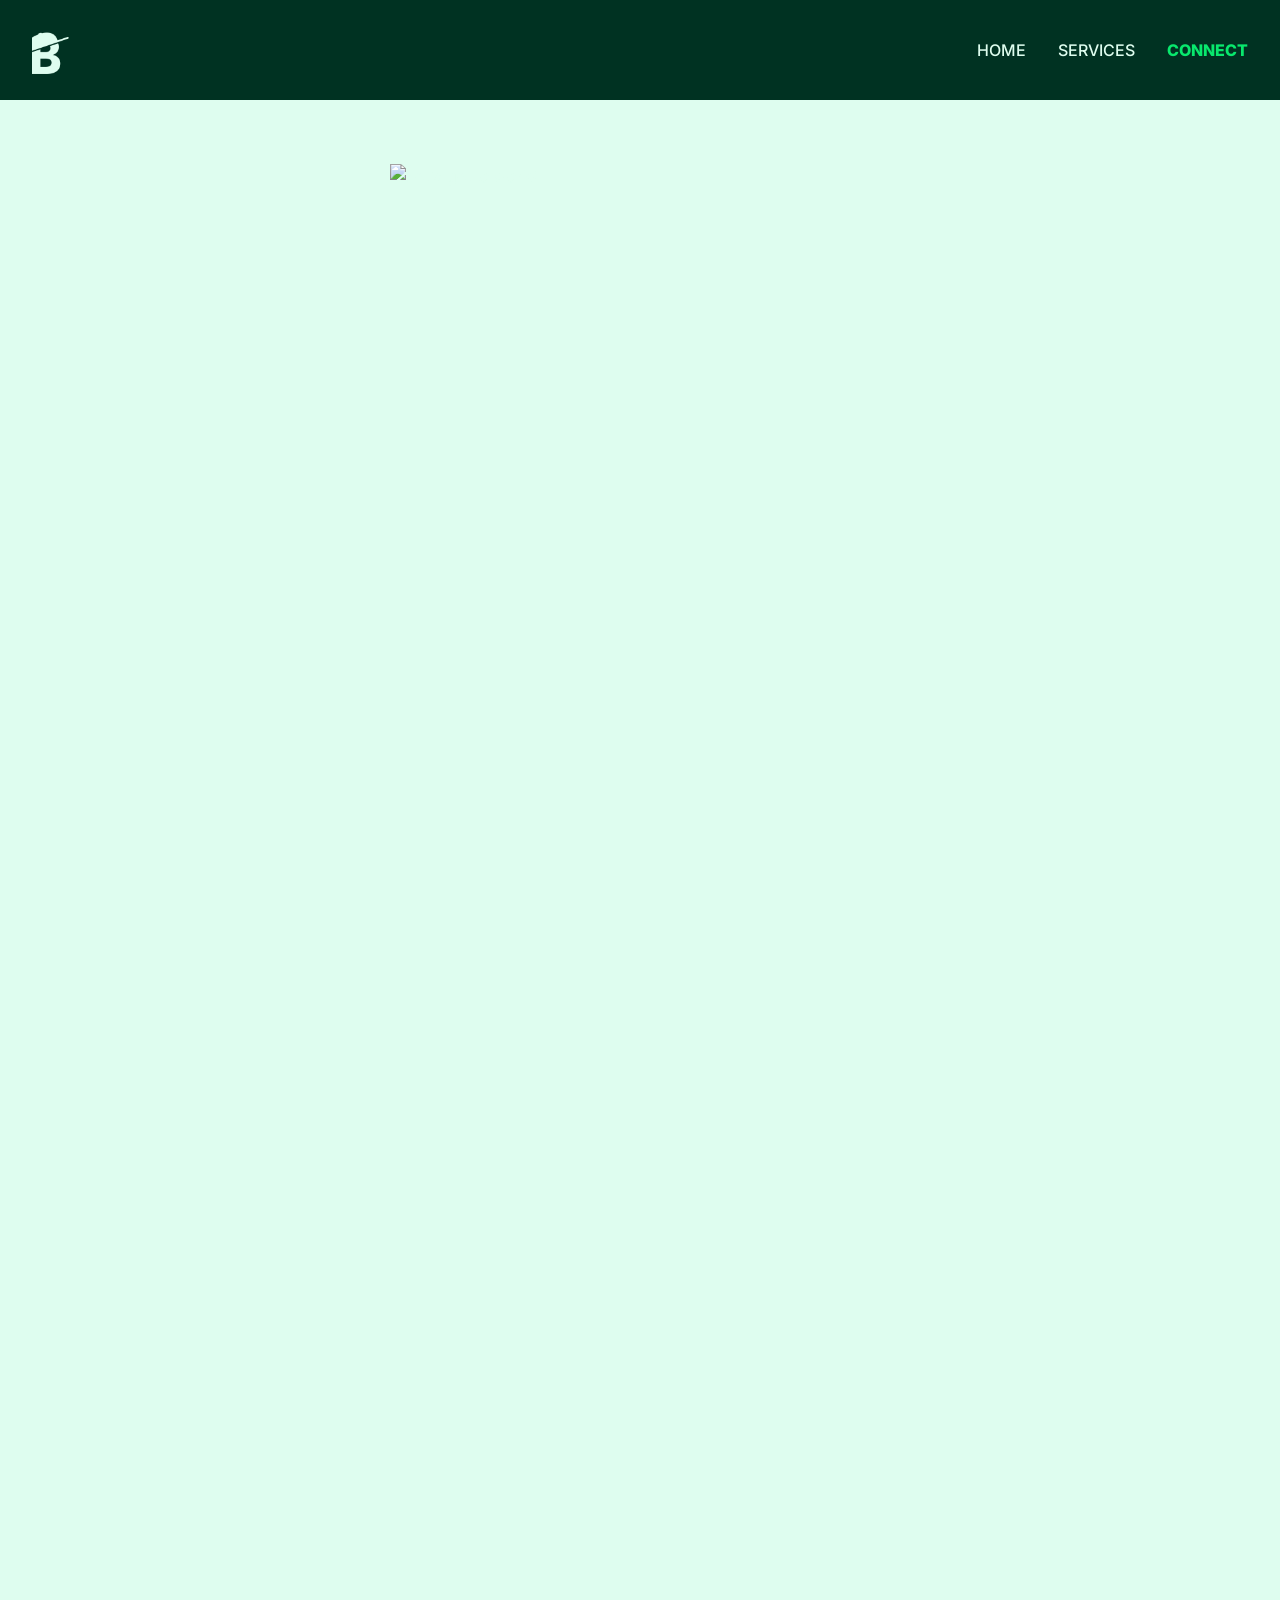
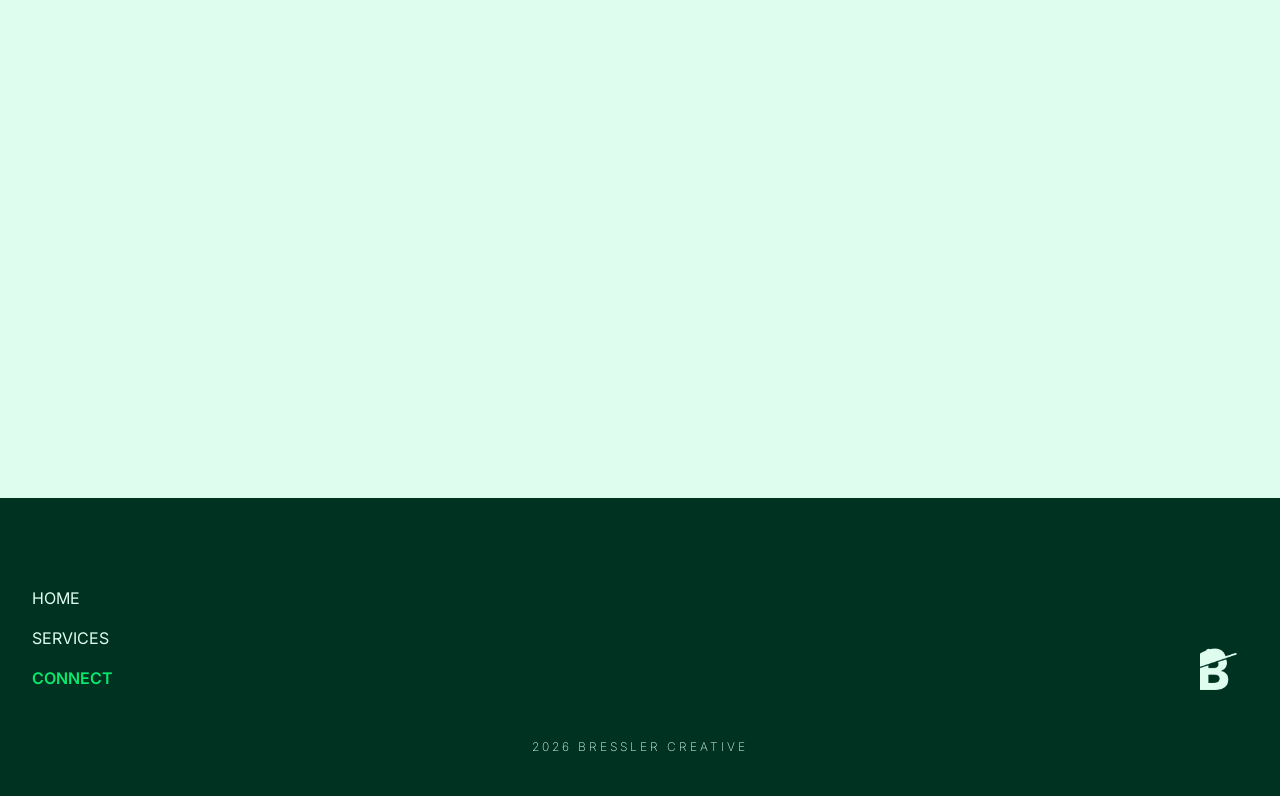
==== connect.html @ 0033cb15 "Add files via upload" ====
<!DOCTYPE html>

<html lang="en">

<head>

    <meta charset="UTF-8">
    <!-- browser page title -->
    <title>Bressler Creative | Connect</title>
    <!-- browser page icon -->
    <link rel="icon" href="assets/favicons/favicon.ico" type="image/x-icon">
    <!-- css -->
    <link rel="stylesheet" href="styles/clean.css">
    <!-- google fonts -->
    <link rel="preconnect" href="https://fonts.googleapis.com">
    <link rel="preconnect" href="https://fonts.gstatic.com" crossorigin>
    <link href="https://fonts.googleapis.com/css2?family=Caveat:wght@400;700&display=swap" rel="stylesheet">
    <link href="https://fonts.googleapis.com/css2?family=Inter:ital,opsz,wght@0,14..32,100..900;1,14..32,100..900&display=swap" rel="stylesheet">
    <!-- google material icons -->
    <link rel="stylesheet" href="https://fonts.googleapis.com/css2?family=Material+Symbols+Outlined:opsz,wght,FILL,GRAD@20..48,100..700,0..1,-50..200" />
    <link href="https://fonts.googleapis.com/css2?family=Material+Symbols+Outlined&display=block" rel="stylesheet">
    <!-- meta site info -->
    <meta name="viewport" content="width=device-width, initial-scale=1.0">
    <meta name="author" content="Derek Bressler">
    <meta name="description" content="Personal website for Derek Bressler, creative professional, UX designer, illustrator, brand identity designer">
    <meta name="keywords" content="HTML, CSS, JavaScript, poertfolio, design, illustration, creative professional, Derek Bressler">

</head>

<body>

    <main>

        <header>

            <a href="index.html" id="logo-link">
                <div id="headerlogo"></div>
            </a>
    
            <input type="checkbox" id="menu-toggle" class="menu-toggle">
            
            <div class="menu-overlay"></div>
    
            <label for="menu-toggle" class="hamburger">
                <span></span>
                <span></span>
                <span></span>
            </label>
    
            <nav class="nav-menu">
                <label for="menu-toggle" class="close-icon">&times;</label>
                <ul>
                    <li><a href="index.html">HOME</a></li>
                    <li><a href="services.html">SERVICES</a></li>
                    <li><a href="connect.html" class="active">CONNECT</a></li> 
                </ul>
            </nav>
            
        </header>

        <div id="connect-container">

            <div id="lgtw">
                <img src="../bc-2026/assets/lgtw-darkgreen.png" alt="Let's get to work!">
            </div>

            <div id="form-container">
                <iframe src="https://docs.google.com/forms/d/e/1FAIpQLSd0hB4G4mocJvOqsoNtzuZts_WjbhgNzLXTEQDC_YWdxOUZbg/viewform?embedded=true" 
                width="640" 
                height="3000" 
                frameborder="0" 
                marginheight="0" 
                marginwidth="0">Loading…
                </iframe>
            </div>

        </div>
            
        <footer>

            <div id="footer-container">
    
                <div id="footernav">
                    <a href="index.html">HOME</a>
                    <a href="services.html">SERVICES</a>
                    <a href="connect.html" class="active">CONNECT</a>
                </div>
    
                <a href="index.html" id="footerlogo"></a>
    
            </div> 
    
            <div id="footerinfo">
                <p class="caption">2026 BRESSLER CREATIVE</p>
            </div>

        </footer>

    </main>

</body>

</html>
---- styles/clean.css ----
/*   Universal styles   */ 
/* ~~~~~~~~~~~~~~~~~~~~~~~~~~~~~~~~~~~~~~~~~~~ */ 
/* ~~~~~~~~~~~~~~~~~~~~~~~~~~~~~~~~~~~~~~~~~~~ */ 
/* ~~~~~~~~~~~~~~~~~~~~~~~~~~~~~~~~~~~~~~~~~~~ */ 

* {
    box-sizing: border-box;
    margin: 0px;
    padding: 0px;
} 

body {
    min-height: 100vh;
    width: 100%;
    overflow-x: hidden;
    background-color: #003222;

    color: #defdef;
    font-family: 'inter', sans-serif;
    font-size: 16px;
    font-weight: 500;
    line-height: 1.5;
} 

.spacer64 {
    width: 100%;
    height: 64px;
}

/* color styles 
-------------------------------------------------

#003222 - night-pine 
#08e86d - lazer-green 
#defdef - seafoam 

*/

/*   Type styles   */ 
/* ~~~~~~~~~~~~~~~~~~~~~~~~~~~~~~~~~~~~~~~~~~~ */ 

h1 {
    font-weight: 600;
    color: #defdef;
    margin: 16px 0;
    text-align: center;
    font-size: 32px;
    letter-spacing: 4px;
}

@media (min-width: 720px) {
    
    h1 {
        font-weight: 600;
        color: #defdef;
        margin: 16px 0;
        text-align: center;
        font-size: 48px;
        letter-spacing: 6px;
    }

}

@media (min-width: 1400px) {
    
    h1 {
        font-weight: 600;
        color: #defdef;
        margin: 16px 0;
        text-align: center;
        font-size: 80px;
        letter-spacing: 8px;
    }

}

h2 {
    font-weight: 900;
    color: #defdef;
    margin: 16px 0;
    text-align: center;
    font-size: 20px;
    letter-spacing: 4px;
}

h3 {
    font-weight: 700;
    color: #defdef;
    margin: 16px 0;
    text-align: center;
    font-size: 16px;
    letter-spacing: 2px;
}

p {
    font-weight: 500;
    color: #defdef;
    margin: 8px 0;
    text-align: center;
} 

.caption {
    font-family: 'inter', sans-serif;
    font-size: 12px;
    font-weight: 200;
    color: #defdef;
    margin: 8px 0;
    text-align: center;
    letter-spacing: 3px;
}

.headline {
    padding: 16px 0;
}

.highlight {
    color: #08e86d;
} 

.dark {
    color: #003222;
} 

.services-txt {
    font-size: 20px;
    font-weight: 300;
    line-height: 40px;
    margin: 0;
}

.aboutname {
    color: #003222;
    font-weight: 700;
    margin: 16px 0;
    text-align: center;
    font-size: 16px;
    letter-spacing: 1px;
}

/*   Components - Universal   */
/* ~~~~~~~~~~~~~~~~~~~~~~~~~~~~~~~~~~~~~~~~~~~ */ 

header {
    height: 100px;
    padding: 0 32px;
    background-color: #003222;
    width: 100%;
    display: flex;
    align-items: center;
    justify-content: space-between;
    position: relative;
    z-index: 1000;
}

#logo-link {
    display: inline-block;
    text-decoration: none;
    line-height: 0;
}

#headerlogo {
    height: 48px;
    width: 48px;
    cursor: pointer;
    background-image: url('../assets/bc-logo-seafoam.png'); 
    background-size: contain;
    background-repeat: no-repeat;
    background-position: center;
}

#headerlogo:hover {
    background-image: url('../assets/bc-logo-lazergreen.png'); 
}

.nav-menu ul {
    list-style: none;
    display: flex;
    gap: 32px;
}

.nav-menu a {
    text-decoration: none;
    color: #defdef;
    transition: 0.3s;
}

.nav-menu a:hover {
    color: #08e86d;
    font-weight: 800; 
}

.nav-menu a.active {
    color: #08e86d !important; 
    font-weight: 800;           
    transition: none;          
}

.menu-toggle, .hamburger, .close-icon {
    display: none;
}

@media (max-width: 1024px) {
    
    .hamburger {
        display: flex;
        flex-direction: column;
        gap: 6px;
        cursor: pointer;
    }

    .hamburger span {
        width: 24px;
        height: 2px;
        background-color: #defdef;
    }

    .hamburger:hover span {
        background-color: #08e86d;
    }

    .nav-menu {
        position: fixed;
        top: 0;
        right: -100%; 
        width: 240px;
        height: 100vh;
        background-color: #003222;
        padding: 116px 32px;
        box-shadow: -10px 0 30px rgba(0,0,0,0.1);
        transition: right 0.3s ease-in-out;
        z-index: 999;
    }

    .nav-menu ul {
        flex-direction: column;
        gap: 32px;
    }

    .menu-overlay {
        position: fixed;
        top: 0;
        left: 0;
        width: 100vw;
        height: 100vh;
        background-color: rgba(0, 0, 0, 0.4); 
        opacity: 0;
        visibility: hidden;
        transition: opacity 0.3s ease;
        z-index: 998; 
    }

    .close-icon {
        display: block;
        position: absolute;
        top: 32px;
        right: 32px;
        font-size: 40px;
        color: #defdef;
        cursor: pointer;
        line-height: 1;
    }

    .close-icon:hover {
        color: #08e86d;
    }

    .menu-toggle:checked ~ .nav-menu {
        right: 0;
    }

    .menu-toggle:checked ~ .menu-overlay {
        opacity: 1;
        visibility: visible;
    }

    body {
        overflow-x: hidden;
    }
}

footer {
    background-color: #003222;
    padding: 80px 32px 32px 32px;
    display: flex;
    flex-direction: column;
    gap: 40px;
} 

#footer-container {
    display: flex;
    flex-direction: column; /* Mobile default: stacked */
    align-items: center;
    gap: 20px;
}

#footernav {
    display: flex;
    flex-direction: column; 
    align-items: center; 
    gap: 16px;
}

#footernav a {
    text-decoration: none;
    color: #defdef; 
    font-weight: 400;
}

#footernav a:hover {
    text-decoration: none;
    color: #08e86d; 
    font-weight: 600;
}

#footernav a.active {
    text-decoration: none;
    color: #08e86d; 
    font-weight: 600;
}

#footerlogo {
    display: none;
}

#footerlogo:hover {
    background-image: url('../assets/bc-logo-lazergreen.png');
}

#footerinfo {
    text-align: center;
    width: 100%;
    color: #defdef;
    cursor: default;
}

/* --- Footer - Responsive Switch (desktop/tablet) --- */
@media (min-width: 600px) {
    
    #footer-container {
        display: flex;
        flex-direction: row; 
        justify-content: space-between;
        align-items: flex-end;
    }

    #footernav {
        align-items: flex-start; 
    }

    #footerlogo {
        display: block;
        margin-top: 64px;
        width: 48px;
        height: 48px;
        background-image: url('../assets/bc-logo-seafoam.png');
        background-size: contain;
        background-repeat: no-repeat;
        background-position: right bottom;
    }
}

a {
    text-decoration: none;
}

.btn-container {
    background-color: #003222;
    display: flex;
    flex-direction: column;
    align-items: center;
    width: 100%;
    padding: 0 32px;
}

.btn {
    background-color: #003222;
    color: #08e86d;
    border: 3px solid #08e86d; 
    border-radius: 8px;
    font-weight: 700;
    margin: 16px;
    padding: 16px;
    width: 100%;
    min-width: 266px;
    max-width: 400px;

    letter-spacing: 0.1em;
    cursor: pointer;
    transition: 0.3s;
    
    display: inline-flex;
    justify-content: space-between;
    gap: 16px;
    align-items: center;
}

.btn:hover {
    background-color: #08e86d;
    color: #003222;
}

/* Optional: Fine-tune icon size to match text */
.material-symbols-outlined {
    font-size: 24px;
    font-variation-settings: 'FILL' 0, 'wght' 400, 'GRAD' 0, 'opsz' 24;
}

/* --- Footer - Responsive Switch (desktop/tablet) --- */
@media (min-width: 720px) {
    
    .btn-container {
        display: flex;
        flex-direction: row;
        justify-content: center;
        padding: 32px;
    }
}

/* =========================================== */ 
/*   page - home - index.html   */
/* =========================================== */ 

#bc {
    background-color: #003222;
    display: flex;
    flex-direction: column;
    justify-content: center;
    align-content: center;
    width: 100%;
    padding: 0 32px 64px 32px;
}

#hello-container {
    background-color: #003222;
    display: flex;
    justify-content: center;
    align-items: center;
    overflow: hidden;
    width: 100%;
    height: 400px;
}

#hello-container img {
    background-color: #003222;
    object-fit: contain;
    height: 280px;
    padding: 32px 0;
}

#logo-container {
    background-color: #003222;
    display: flex;
    justify-content: center;
    align-items: center;
    overflow: hidden;
    width: 100%;
    padding: 32px 0;
}

#logo-img {
    background-color: #003222;
    object-fit: contain;
    height: 48px;
}

@media (min-width: 600px) {
    
    #hello-container {
        background-color: #003222;
        display: flex;
        justify-content: center;
        align-items: center;
        overflow: hidden;
        width: 100%;
        height: 600px;
    }

    #hello-container img {
        background-color: #003222;
        object-fit: contain;
        height: 500px;
        padding: 32px 0;
    }

    #logo-container {
        background-color: #003222;
        display: flex;
        justify-content: center;
        align-items: center;
        overflow: hidden;
        width: 100%;
    }

    #logo-img {
        background-color: #003222;
        object-fit: contain;
        height: 64px;
    }

}

@media (min-width: 1024px) {
    
    #hello-container {
        background-color: #003222;
        display: flex;
        justify-content: center;
        align-items: center;
        overflow: hidden;
        width: 100%;
        height: 720px;
    }

    #hello-container img {
        background-color: #003222;
        object-fit: contain;
        height: 720px;
        padding: 32px 0;
    }

    #logo-container {
        background-color: #003222;
        display: flex;
        justify-content: center;
        align-items: center;
        overflow: hidden;
        width: 100%;
    }

    #logo-img {
        background-color: #003222;
        object-fit: contain;
        height: 64px;
    }

}

/* =========================================== */ 
/*   page - services.html   */
/* =========================================== */ 

#services-pg-title {
    display: flex;
    flex-direction: column;
    align-items: center;
    align-content: center;
    width: 100%;
    padding: 80px 32px;
}

#about-section {
    background-color: #defdef;
    display: flex;
    flex-direction: column;
    align-items: center;
    align-content: center;
    width: 100%;
    padding: 64px 0 0 0;
}

#about-grid-container {
    display: grid;
    grid-template-columns: 1fr; 
    column-gap: 0px;
    place-items: center;
    width: 100%;
}

#about-desc {
    padding: 0 32px 64px 32px;
}

#about-desc p {
    max-width: 440px;
    text-align: center;
}

#about-pic {
    display: flex;
    align-items: center;
    justify-content: center;
    width: 100%;
    max-width: 540px;
    overflow: hidden;
    padding: 32px;
}

#about-pic img {
    background-color: #bcbcbc;
    object-fit: cover;
    width: 100%;
    border-radius: 16px;
    border: solid 2px #003222;
}

@media (min-width: 720px) {
    
    #about-section {
        background-color: #defdef;
        display: flex;
        flex-direction: column;
        align-items: center;
        align-content: center;
        width: 100%;
        padding: 64px 0 0 0;
    }
    
    #about-grid-container {
        display: grid;
        grid-template-columns: 1fr 1fr; 
        column-gap: 0px;
        max-width: 845px;
    }
    
    #about-desc {
        display: flex;
        align-items: center;
        justify-content: center;
        width: 100%;
    }

    #about-desc p {
        text-align: left;
    }
    
}

#services-container {
    background-color: #003222;
    display: flex;
    flex-direction: column;
    align-items: center;
    align-content: center;
    width: 100%;
    padding: 64px 32px;
}

#list-container {
    width: 100%;
    padding: 32px;
    border-radius: 16px;
    border: solid 2px #defdef;
}

.services-list {
    background-color: #003222;
    width: 100%;
}

#services-desc {
    display: flex;
    flex-direction: column;
    align-items: center;
    align-content: center;
    padding: 32px 32px 64px 32px;
    max-width: 520px;
}

@media (min-width: 720px) {
    
    #list-container {
        display: grid;
        grid-template-columns: 1fr 1fr; 
        column-gap: 32px;
    }
    
}

@media (min-width: 1200px) {
    
    #list-container {
        display: grid;
        grid-template-columns: 1fr 1fr 1fr 1fr; 
        column-gap: 32px;
    }
    
}

#process-container {
    background-color: #defdef;
    display: flex;
    flex-direction: column;
    align-items: center;
    align-content: center;
    width: 100%;
    padding: 64px 32px;
}

#process-overview {
    background-color: #defdef;
    display: flex;
    flex-direction: column;
    align-items: center;
    align-content: center;
    width: 100%;
    padding: 0 0 32px 0;
}

#process-overview p {
    max-width: 540px;
}

#steps-container {
    display: grid;
    grid-template-columns: 1fr; 
    gap: 32px;
}

#steps-container p {
    text-align: left;
}

.step {
    display: flex;
    flex-direction: column;
    align-items: center;
    padding: 8px 32px;
    border-radius: 16px;
    border: solid 2px #003222;
}

.step img {
    width: 48px;
    height: 48px;
    margin-top: 64px;
}

.step-txt {
    padding: 32px 0;
}

@media (min-width: 720px) {

    #steps-container {
        display: grid;
        grid-template-columns: 1fr 1fr; 
        column-gap: 32px;
        row-gap: 32px;
    }

    .step {
        width: 100%; 
    }
}

@media (min-width: 1200px) {

    #steps-container {
        grid-template-columns: 1fr 1fr 1fr 1fr; 
    }
}


#work-container {
    display: flex;
    flex-direction: column;
    align-items: center;
    align-content: center;
    width: 100%;
    padding: 64px 0 0 0;
}

#work-desc {
    display: flex;
    flex-direction: column;
    align-items: center;
    align-content: center;
    width: 100%;
    max-width: 500px;
    padding: 0 32px 64px 32px;
}

#work-gallery {
    display: grid;
    grid-template-columns: repeat(auto-fit, minmax(min(100%, 400px), 1fr));
    width: 100%;
    justify-content: center;
}

.work-example {
    width: 100%;
    height: 300px; 
    overflow: hidden;
}

.work-example img {
    width: 100%;
    height: 100%;
    object-fit: cover;
}

#clients-container {
    background-color: #defdef;
    display: flex;
    flex-direction: column;
    align-items: center;
    align-content: center;
    width: 100%;
    padding: 64px 0 0 0;
}

#clients-desc {
    display: flex;
    flex-direction: column;
    align-items: center;
    align-content: center;
    width: 100%;
    padding: 0 32px 64px 32px;
}

#clients {
    background-color: #ffffff;
    width: 100%;
    overflow: hidden;
}

#clients img {
    width: 100%;
    height: 100%;
    object-fit: contain;
}

#sm-img {
    display: block;
}

#med-img {
    display: none;
}

#lrg-img {
    display: none;
}

@media (min-width: 500px) {
    
    #sm-img {
        display: none;
    }
    
    #med-img {
        display: block;
    }
    
    #lrg-img {
        display: none;
    }
}

@media (min-width: 1000px) {
    
    #sm-img {
        display: none;
    }
    
    #med-img {
        display: none;
    }
    
    #lrg-img {
        display: block;
    }
}


/* =========================================== */ 
/*   page - connect.html   */
/* =========================================== */ 

#connect-container {
    background-color: #defdef;
    display: flex;
    flex-direction: column;
    width: 100%;
}

#lgtw {
    display: flex;
    flex-direction: column;
    align-items: center;
    align-content: center;
    width: 100%;
    padding: 64px;
}

#lgtw img {
    object-fit: contain;
    object-position: center;
    width: 300px;
    height: 200px;
}

@media (min-width: 800px) {
    
    #lgtw img {
        object-fit: contain;
        object-position: center;
        width: 500px;
        height: 400px;
    }
}

#form-container {
    background-color: #defdef;
    width: 100%;
    padding: 32px 0;
}

iframe {
    width: 100%;
}



/*   notes   */
/* ~~~~~~~~~~~~~~~~~~~~~~~~~~~~~~~~~~~~~~~~~~~ */ 
/*   

other notes   

*/
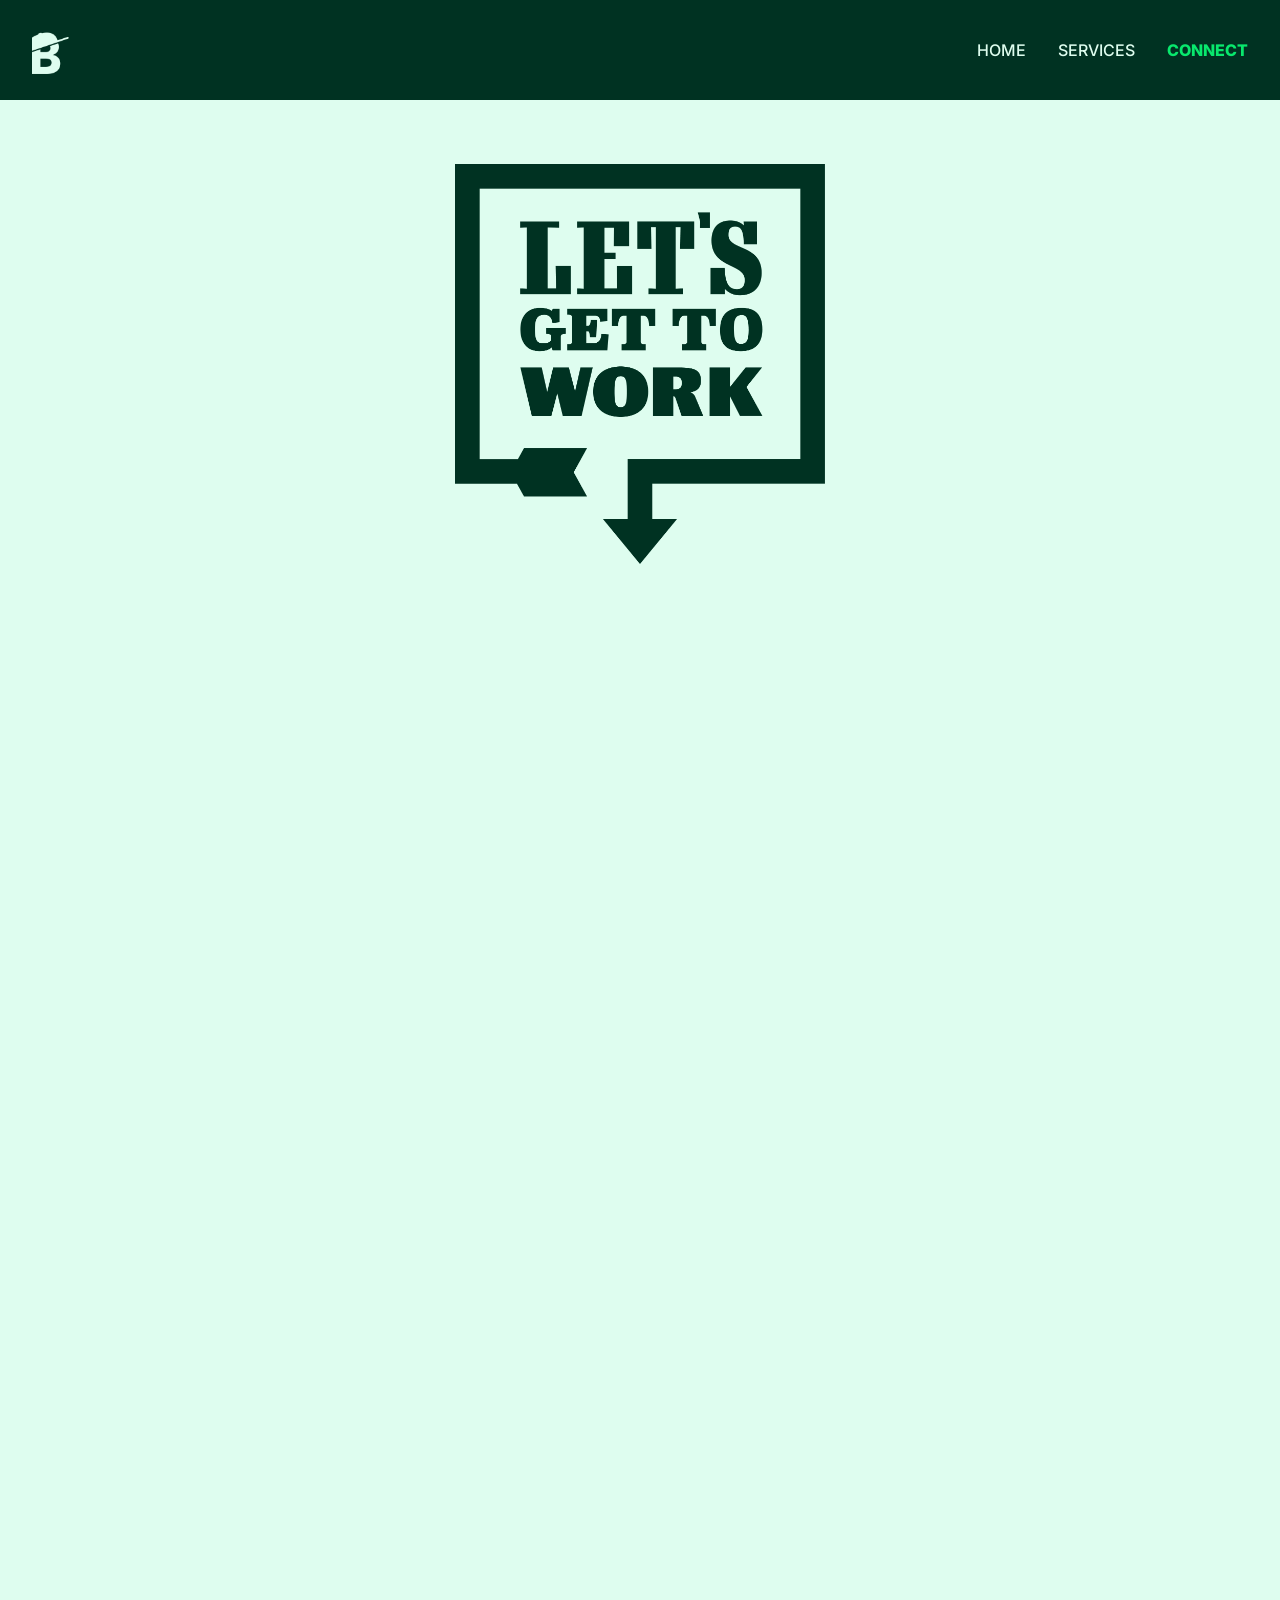
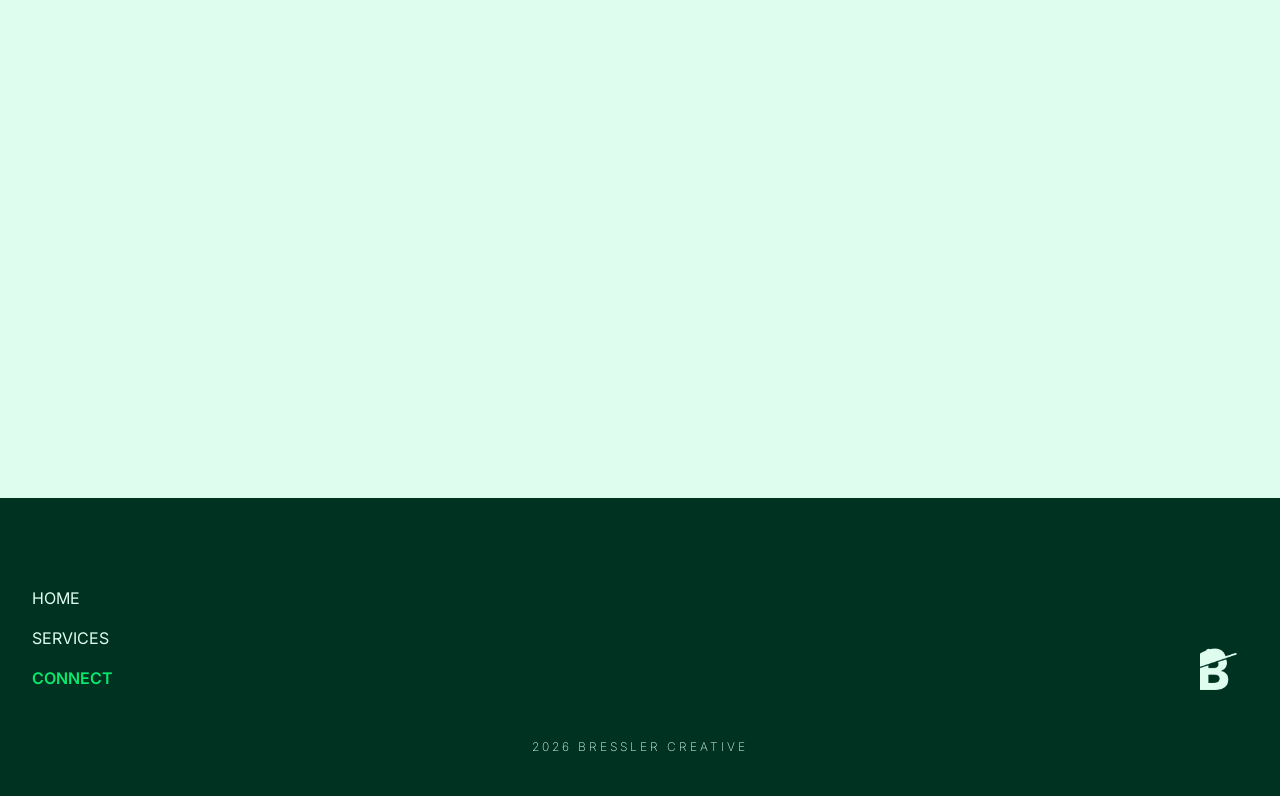
==== commit e73425d0: "Update favicon and image source paths in HTML" ====
--- a/connect.html
+++ b/connect.html
@@ -8,7 +8,7 @@
     <!-- browser page title -->
     <title>Bressler Creative | Connect</title>
     <!-- browser page icon -->
-    <link rel="icon" href="assets/favicons/favicon.ico" type="image/x-icon">
+    <link rel="icon" href="assets/favicon.png" type="image/x-icon">
     <!-- css -->
     <link rel="stylesheet" href="styles/clean.css">
     <!-- google fonts -->
@@ -61,7 +61,7 @@
         <div id="connect-container">
 
             <div id="lgtw">
-                <img src="../bc-2026/assets/lgtw-darkgreen.png" alt="Let's get to work!">
+                <img src="../assets/lgtw-darkgreen.png" alt="Let's get to work!">
             </div>
 
             <div id="form-container">
@@ -100,4 +100,4 @@
 
 </body>
 
-</html>+</html>
